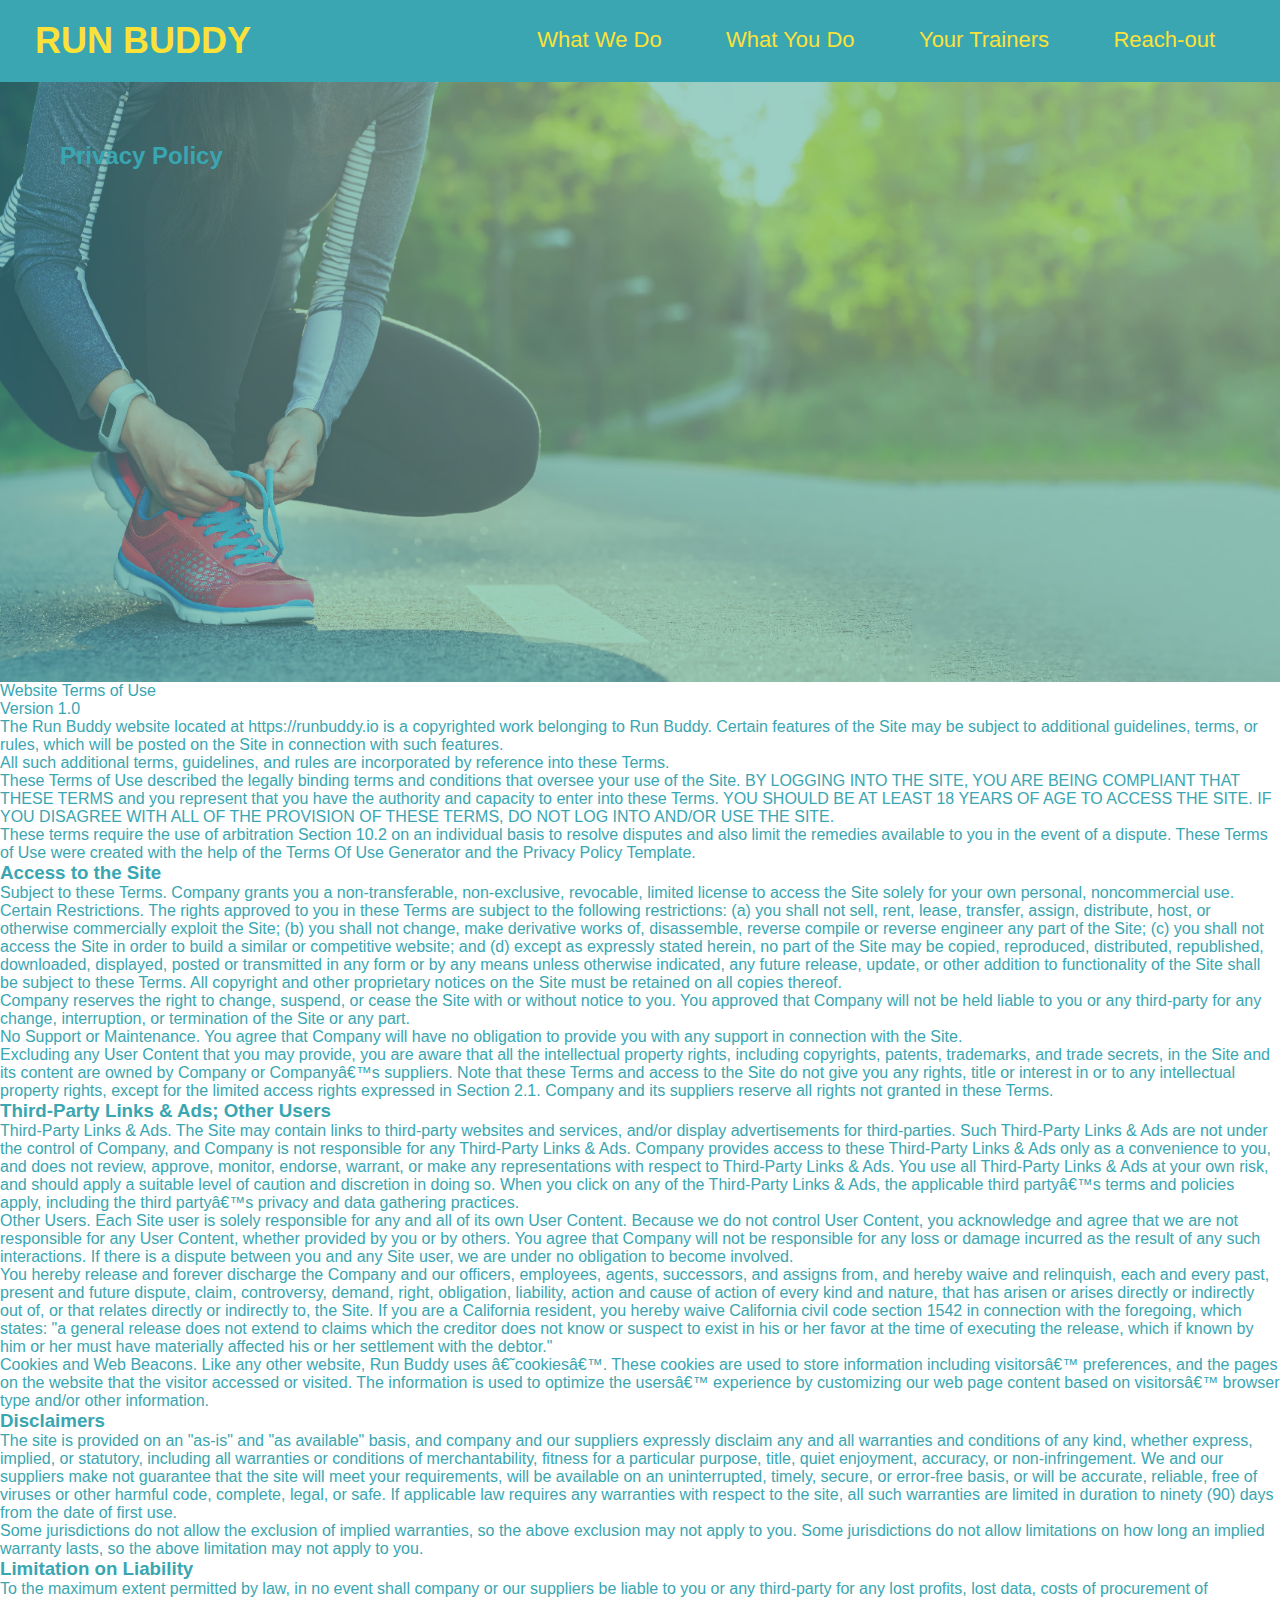
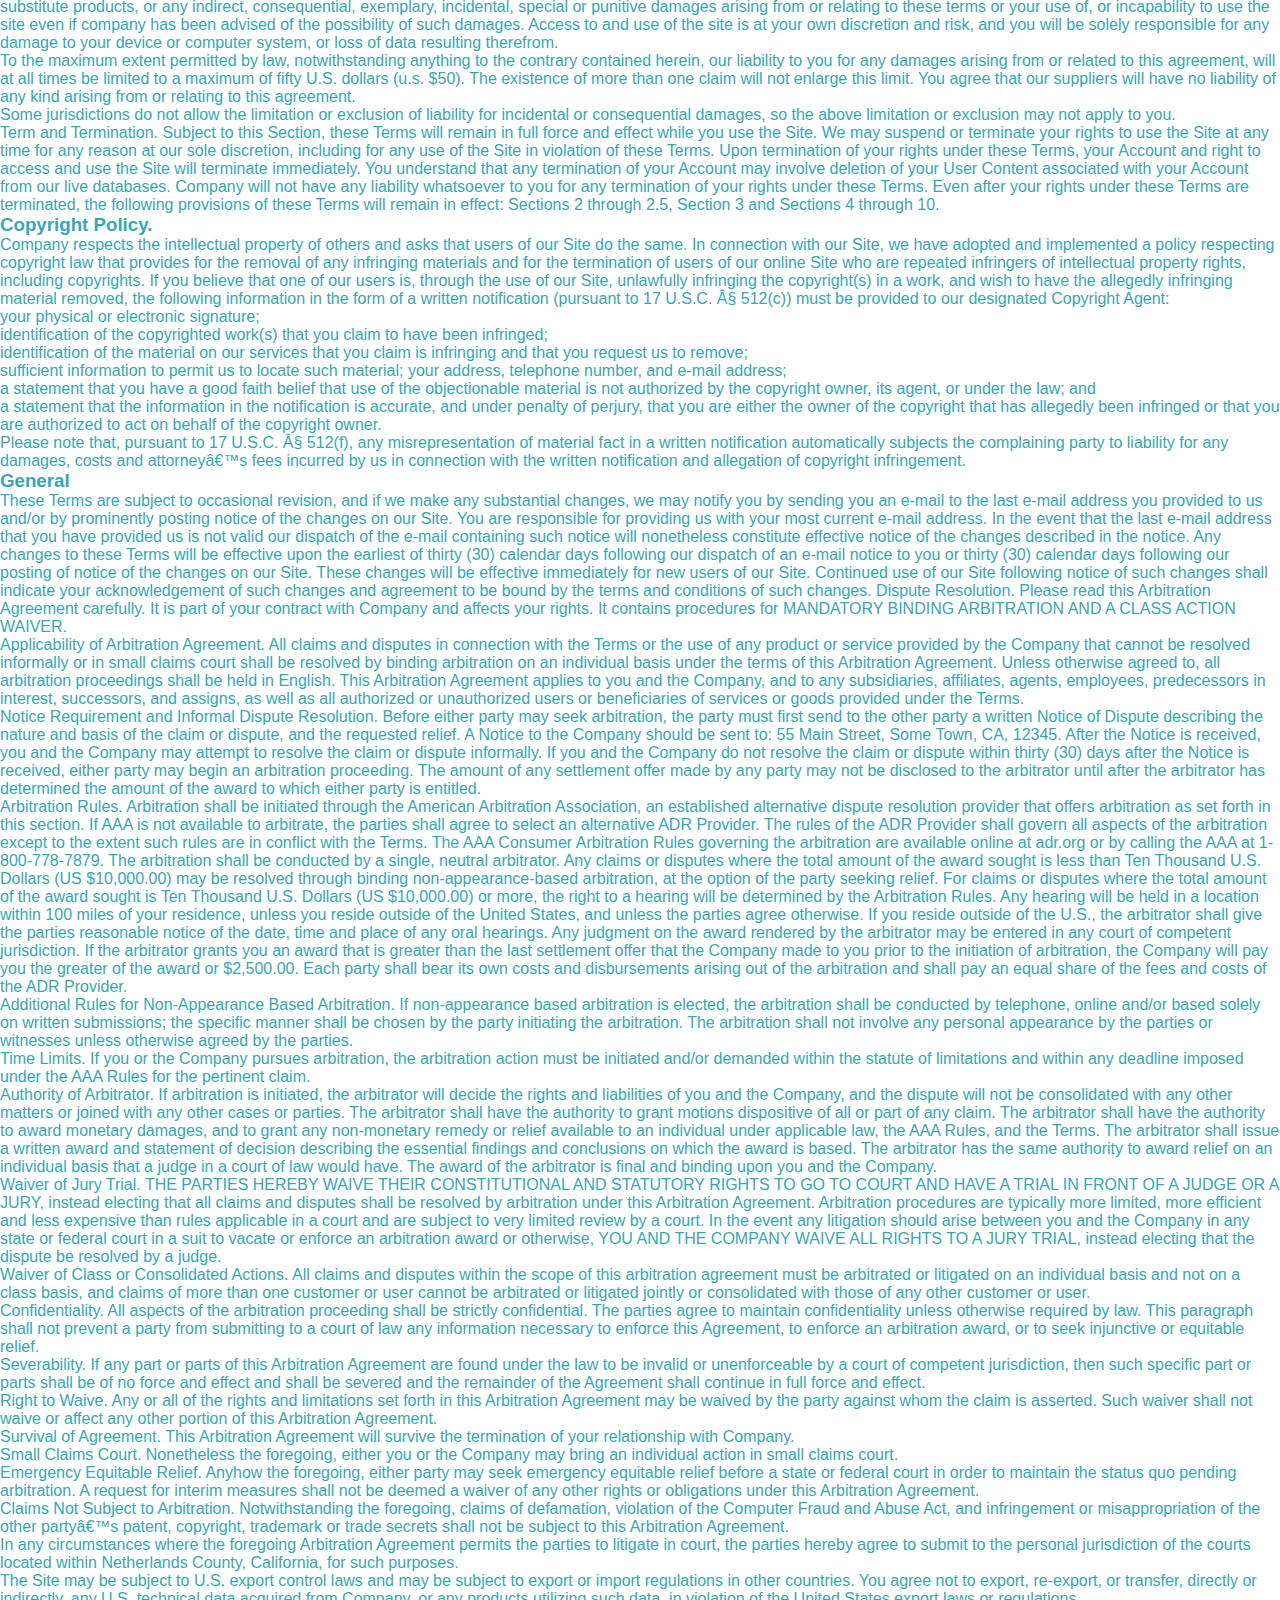
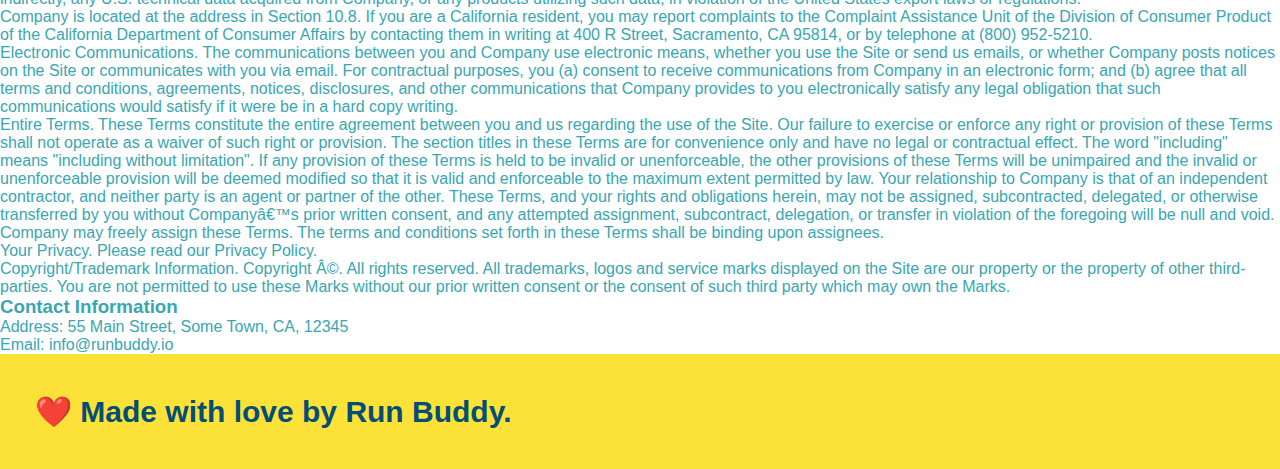
==== privacy-policy.html @ 01e9da23 "added privacy policy page and added all legal handscript" ====
<!DOCTYPE html>
<html lang="en">
<head>
    <meta charset="UTF-8">
    <meta http-equiv="X-UA-Compatible" content="IE=edge">
    <meta name="viewport" content="width=device-width, initial-scale=1.0">
    <title>Privacy Policy - Run Buddy</title>
    <link rel="stylesheet" href="./assets/css/style.css">
</head>
<body>
        <header>
            <h1>RUN BUDDY</h1>
            <nav>
                <!-- Unordered list element -->
                <ul>
                    <!-- List item element -->
                    <li>
                        <!-- Anchor element -->
                        <a href="./index.html#what-we-do">What We Do</a>
                    </li>
                    <li>
                        <a href="./index.html#what-you-do">What You Do</a>
                    </li>
                    <li>
                        <a href="./index.html#your-trainers">Your Trainers</a>
                    </li>
                    <li>
                        <a href="./index.html#reach-out">Reach-out</a>
                    </li>
                </ul>
            </nav>
        </header>
        <!-- Going to add the Run Buddy privacy policy verbiage -->
        <section class="hero">
            <h2 class="page-title">
                Privacy Policy
            </h2>
        </section>
        <article class="secondary-content">
            <html>
            
            <head></head>
            
            <body>
                <p>
                    Website Terms of Use
                </p>
            
                <p>
                    Version 1.0
                </p>
            
                <p>
                    The Run Buddy website located at https://runbuddy.io is a copyrighted work belonging to Run Buddy. Certain
                    features of the Site may be subject to additional guidelines, terms, or rules, which will be posted on the Site
                    in connection with such features.
                </p>
            
                <p>
                    All such additional terms, guidelines, and rules are incorporated by reference into these Terms.
                </p>
            
                <p>
                    These Terms of Use described the legally binding terms and conditions that oversee your use of the Site. BY
                    LOGGING INTO THE SITE, YOU ARE BEING COMPLIANT THAT THESE TERMS and you represent that you have the authority
                    and capacity to enter into these Terms. YOU SHOULD BE AT LEAST 18 YEARS OF AGE TO ACCESS THE SITE. IF YOU
                    DISAGREE WITH ALL OF THE PROVISION OF THESE TERMS, DO NOT LOG INTO AND/OR USE THE SITE.
                </p>
            
                <p>
                    These terms require the use of arbitration Section 10.2 on an individual basis to resolve disputes and also
                    limit the remedies available to you in the event of a dispute. These Terms of Use were created with the help of
                    the Terms Of Use Generator and the Privacy Policy Template.
                </p>
            
                <h3>
                    Access to the Site
                </h3>
            
                <p>
                    Subject to these Terms. Company grants you a non-transferable, non-exclusive, revocable, limited license to
                    access the Site solely for your own personal, noncommercial use.
                </p>
            
                <p>
                    Certain Restrictions. The rights approved to you in these Terms are subject to the following restrictions: (a)
                    you shall not sell, rent, lease, transfer, assign, distribute, host, or otherwise commercially exploit the Site;
                    (b) you shall not change, make derivative works of, disassemble, reverse compile or reverse engineer any part of
                    the Site; (c) you shall not access the Site in order to build a similar or competitive website; and (d) except
                    as expressly stated herein, no part of the Site may be copied, reproduced, distributed, republished, downloaded,
                    displayed, posted or transmitted in any form or by any means unless otherwise indicated, any future release,
                    update, or other addition to functionality of the Site shall be subject to these Terms. All copyright and other
                    proprietary notices on the Site must be retained on all copies thereof.
                </p>
            
                <p>
                    Company reserves the right to change, suspend, or cease the Site with or without notice to you. You approved
                    that Company will not be held liable to you or any third-party for any change, interruption, or termination of
                    the Site or any part.
                </p>
            
                <p>
                    No Support or Maintenance. You agree that Company will have no obligation to provide you with any support in
                    connection with the Site.
                </p>
            
                <p>
                    Excluding any User Content that you may provide, you are aware that all the intellectual property rights,
                    including copyrights, patents, trademarks, and trade secrets, in the Site and its content are owned by Company
                    or Companyâ€™s suppliers. Note that these Terms and access to the Site do not give you any rights, title or
                    interest in or to any intellectual property rights, except for the limited access rights expressed in Section
                    2.1. Company and its suppliers reserve all rights not granted in these Terms.
                </p>
            
                <h3>
                    Third-Party Links &amp; Ads; Other Users
                </h3>
            
                <p>
                    Third-Party Links &amp; Ads. The Site may contain links to third-party websites and services, and/or display
                    advertisements for third-parties. Such Third-Party Links &amp; Ads are not under the control of Company, and
                    Company
                    is not responsible for any Third-Party Links &amp; Ads. Company provides access to these Third-Party Links &amp;
                    Ads
                    only as a convenience to you, and does not review, approve, monitor, endorse, warrant, or make any
                    representations with respect to Third-Party Links &amp; Ads. You use all Third-Party Links &amp; Ads at your own
                    risk,
                    and should apply a suitable level of caution and discretion in doing so. When you click on any of the
                    Third-Party Links &amp; Ads, the applicable third partyâ€™s terms and policies apply, including the third
                    partyâ€™s
                    privacy and data gathering practices.
                </p>
            
                <p>
                    Other Users. Each Site user is solely responsible for any and all of its own User Content. Because we do not
                    control User Content, you acknowledge and agree that we are not responsible for any User Content, whether
                    provided by you or by others. You agree that Company will not be responsible for any loss or damage incurred as
                    the result of any such interactions. If there is a dispute between you and any Site user, we are under no
                    obligation to become involved.
                </p>
            
                <p>
                    You hereby release and forever discharge the Company and our officers, employees, agents, successors, and
                    assigns from, and hereby waive and relinquish, each and every past, present and future dispute, claim,
                    controversy, demand, right, obligation, liability, action and cause of action of every kind and nature, that has
                    arisen or arises directly or indirectly out of, or that relates directly or indirectly to, the Site. If you are
                    a California resident, you hereby waive California civil code section 1542 in connection with the foregoing,
                    which states: "a general release does not extend to claims which the creditor does not know or suspect to exist
                    in his or her favor at the time of executing the release, which if known by him or her must have materially
                    affected his or her settlement with the debtor."
                </p>
            
                <p>
                    Cookies and Web Beacons. Like any other website, Run Buddy uses â€˜cookiesâ€™. These cookies are used to store
                    information including visitorsâ€™ preferences, and the pages on the website that the visitor accessed or
                    visited.
                    The information is used to optimize the usersâ€™ experience by customizing our web page content based on
                    visitorsâ€™
                    browser type and/or other information.
                </p>
            
                <h3>
                    Disclaimers
                </h3>
            
                <p>
                    The site is provided on an "as-is" and "as available" basis, and company and our suppliers expressly disclaim
                    any and all warranties and conditions of any kind, whether express, implied, or statutory, including all
                    warranties or conditions of merchantability, fitness for a particular purpose, title, quiet enjoyment, accuracy,
                    or non-infringement. We and our suppliers make not guarantee that the site will meet your requirements, will be
                    available on an uninterrupted, timely, secure, or error-free basis, or will be accurate, reliable, free of
                    viruses or other harmful code, complete, legal, or safe. If applicable law requires any warranties with respect
                    to the site, all such warranties are limited in duration to ninety (90) days from the date of first use.
                </p>
            
                <p>
                    Some jurisdictions do not allow the exclusion of implied warranties, so the above exclusion may not apply to
                    you. Some jurisdictions do not allow limitations on how long an implied warranty lasts, so the above limitation
                    may not apply to you.
                </p>
            
                <h3>
                    Limitation on Liability
                </h3>
            
                <p>
                    To the maximum extent permitted by law, in no event shall company or our suppliers be liable to you or any
                    third-party for any lost profits, lost data, costs of procurement of substitute products, or any indirect,
                    consequential, exemplary, incidental, special or punitive damages arising from or relating to these terms or
                    your use of, or incapability to use the site even if company has been advised of the possibility of such
                    damages. Access to and use of the site is at your own discretion and risk, and you will be solely responsible
                    for any damage to your device or computer system, or loss of data resulting therefrom.
                </p>
            
                <p>
                    To the maximum extent permitted by law, notwithstanding anything to the contrary contained herein, our liability
                    to you for any damages arising from or related to this agreement, will at all times be limited to a maximum of
                    fifty U.S. dollars (u.s. $50). The existence of more than one claim will not enlarge this limit. You agree that
                    our suppliers will have no liability of any kind arising from or relating to this agreement.
                </p>
            
                <p>
                    Some jurisdictions do not allow the limitation or exclusion of liability for incidental or consequential
                    damages, so the above limitation or exclusion may not apply to you.
                </p>
            
                <p>
                    Term and Termination. Subject to this Section, these Terms will remain in full force and effect while you use
                    the Site. We may suspend or terminate your rights to use the Site at any time for any reason at our sole
                    discretion, including for any use of the Site in violation of these Terms. Upon termination of your rights under
                    these Terms, your Account and right to access and use the Site will terminate immediately. You understand that
                    any termination of your Account may involve deletion of your User Content associated with your Account from our
                    live databases. Company will not have any liability whatsoever to you for any termination of your rights under
                    these Terms. Even after your rights under these Terms are terminated, the following provisions of these Terms
                    will remain in effect: Sections 2 through 2.5, Section 3 and Sections 4 through 10.
                </p>
            
                <h3>
                    Copyright Policy.
                </h3>
            
                <p>
                    Company respects the intellectual property of others and asks that users of our Site do the same. In connection
                    with our Site, we have adopted and implemented a policy respecting copyright law that provides for the removal
                    of any infringing materials and for the termination of users of our online Site who are repeated infringers of
                    intellectual property rights, including copyrights. If you believe that one of our users is, through the use of
                    our Site, unlawfully infringing the copyright(s) in a work, and wish to have the allegedly infringing material
                    removed, the following information in the form of a written notification (pursuant to 17 U.S.C. Â§ 512(c)) must
                    be provided to our designated Copyright Agent:
                </p>
            
                <ul>
                    <li>
                        your physical or electronic signature;
                    </li>
                    <li>
                        identification of the copyrighted work(s) that you claim to have been infringed;
                    </li>
                    <li>
                        identification of the material on our services that you claim is infringing and that you request us to
                        remove;
                    </li>
                    <li>
                        sufficient information to permit us to locate such material; your address, telephone number, and e-mail
                        address;
                    </li>
                    <li>
                        a statement that you have a good faith belief that use of the objectionable material is not authorized by
                        the
                        copyright owner, its agent, or under the law; and
                    </li>
                    <li>
                        a statement that the information in the notification is accurate, and under penalty of perjury, that you are
                        either the owner of the copyright that has allegedly been infringed or that you are authorized to act on
                        behalf of the copyright owner.
                    </li>
                </ul>
            
                <p>
                    Please note that, pursuant to 17 U.S.C. Â§ 512(f), any misrepresentation of material fact in a written
                    notification automatically subjects the complaining party to liability for any damages, costs and attorneyâ€™s
                    fees incurred by us in connection with the written notification and allegation of copyright infringement.
                </p>
            
                <h3>
                    General
                </h3>
            
                <p>
                    These Terms are subject to occasional revision, and if we make any substantial changes, we may notify you by
                    sending you an e-mail to the last e-mail address you provided to us and/or by prominently posting notice of the
                    changes on our Site. You are responsible for providing us with your most current e-mail address. In the event
                    that the last e-mail address that you have provided us is not valid our dispatch of the e-mail containing such
                    notice will nonetheless constitute effective notice of the changes described in the notice. Any changes to these
                    Terms will be effective upon the earliest of thirty (30) calendar days following our dispatch of an e-mail
                    notice to you or thirty (30) calendar days following our posting of notice of the changes on our Site. These
                    changes will be effective immediately for new users of our Site. Continued use of our Site following notice of
                    such changes shall indicate your acknowledgement of such changes and agreement to be bound by the terms and
                    conditions of such changes. Dispute Resolution. Please read this Arbitration Agreement carefully. It is part of
                    your contract with Company and affects your rights. It contains procedures for MANDATORY BINDING ARBITRATION AND
                    A CLASS ACTION WAIVER.
                </p>
            
                <p>
                    Applicability of Arbitration Agreement. All claims and disputes in connection with the Terms or the use of any
                    product or service provided by the Company that cannot be resolved informally or in small claims court shall be
                    resolved by binding arbitration on an individual basis under the terms of this Arbitration Agreement. Unless
                    otherwise agreed to, all arbitration proceedings shall be held in English. This Arbitration Agreement applies to
                    you and the Company, and to any subsidiaries, affiliates, agents, employees, predecessors in interest,
                    successors, and assigns, as well as all authorized or unauthorized users or beneficiaries of services or goods
                    provided under the Terms.
                </p>
            
                <p>
                    Notice Requirement and Informal Dispute Resolution. Before either party may seek arbitration, the party must
                    first send to the other party a written Notice of Dispute describing the nature and basis of the claim or
                    dispute, and the requested relief. A Notice to the Company should be sent to: 55 Main Street, Some Town, CA,
                    12345. After the Notice is received, you and the Company may attempt to resolve the claim or dispute informally.
                    If you and the Company do not resolve the claim or dispute within thirty (30) days after the Notice is received,
                    either party may begin an arbitration proceeding. The amount of any settlement offer made by any party may not
                    be disclosed to the arbitrator until after the arbitrator has determined the amount of the award to which either
                    party is entitled.
                </p>
            
                <p>
                    Arbitration Rules. Arbitration shall be initiated through the American Arbitration Association, an established
                    alternative dispute resolution provider that offers arbitration as set forth in this section. If AAA is not
                    available to arbitrate, the parties shall agree to select an alternative ADR Provider. The rules of the ADR
                    Provider shall govern all aspects of the arbitration except to the extent such rules are in conflict with the
                    Terms. The AAA Consumer Arbitration Rules governing the arbitration are available online at adr.org or by
                    calling the AAA at 1-800-778-7879. The arbitration shall be conducted by a single, neutral arbitrator. Any
                    claims or disputes where the total amount of the award sought is less than Ten Thousand U.S. Dollars (US
                    $10,000.00) may be resolved through binding non-appearance-based arbitration, at the option of the party seeking
                    relief. For claims or disputes where the total amount of the award sought is Ten Thousand U.S. Dollars (US
                    $10,000.00) or more, the right to a hearing will be determined by the Arbitration Rules. Any hearing will be
                    held in a location within 100 miles of your residence, unless you reside outside of the United States, and
                    unless the parties agree otherwise. If you reside outside of the U.S., the arbitrator shall give the parties
                    reasonable notice of the date, time and place of any oral hearings. Any judgment on the award rendered by the
                    arbitrator may be entered in any court of competent jurisdiction. If the arbitrator grants you an award that is
                    greater than the last settlement offer that the Company made to you prior to the initiation of arbitration, the
                    Company will pay you the greater of the award or $2,500.00. Each party shall bear its own costs and
                    disbursements arising out of the arbitration and shall pay an equal share of the fees and costs of the ADR
                    Provider.
                </p>
            
                <p>
                    Additional Rules for Non-Appearance Based Arbitration. If non-appearance based arbitration is elected, the
                    arbitration shall be conducted by telephone, online and/or based solely on written submissions; the specific
                    manner shall be chosen by the party initiating the arbitration. The arbitration shall not involve any personal
                    appearance by the parties or witnesses unless otherwise agreed by the parties.
                </p>
            
                <p>
                    Time Limits. If you or the Company pursues arbitration, the arbitration action must be initiated and/or demanded
                    within the statute of limitations and within any deadline imposed under the AAA Rules for the pertinent claim.
                </p>
            
                <p>
                    Authority of Arbitrator. If arbitration is initiated, the arbitrator will decide the rights and liabilities of
                    you and the Company, and the dispute will not be consolidated with any other matters or joined with any other
                    cases or parties. The arbitrator shall have the authority to grant motions dispositive of all or part of any
                    claim. The arbitrator shall have the authority to award monetary damages, and to grant any non-monetary remedy
                    or relief available to an individual under applicable law, the AAA Rules, and the Terms. The arbitrator shall
                    issue a written award and statement of decision describing the essential findings and conclusions on which the
                    award is based. The arbitrator has the same authority to award relief on an individual basis that a judge in a
                    court of law would have. The award of the arbitrator is final and binding upon you and the Company.
                </p>
            
                <p>
                    Waiver of Jury Trial. THE PARTIES HEREBY WAIVE THEIR CONSTITUTIONAL AND STATUTORY RIGHTS TO GO TO COURT AND HAVE
                    A TRIAL IN FRONT OF A JUDGE OR A JURY, instead electing that all claims and disputes shall be resolved by
                    arbitration under this Arbitration Agreement. Arbitration procedures are typically more limited, more efficient
                    and less expensive than rules applicable in a court and are subject to very limited review by a court. In the
                    event any litigation should arise between you and the Company in any state or federal court in a suit to vacate
                    or enforce an arbitration award or otherwise, YOU AND THE COMPANY WAIVE ALL RIGHTS TO A JURY TRIAL, instead
                    electing that the dispute be resolved by a judge.
                </p>
            
                <p>
                    Waiver of Class or Consolidated Actions. All claims and disputes within the scope of this arbitration agreement
                    must be arbitrated or litigated on an individual basis and not on a class basis, and claims of more than one
                    customer or user cannot be arbitrated or litigated jointly or consolidated with those of any other customer or
                    user.
                </p>
            
                <p>
                    Confidentiality. All aspects of the arbitration proceeding shall be strictly confidential. The parties agree to
                    maintain confidentiality unless otherwise required by law. This paragraph shall not prevent a party from
                    submitting to a court of law any information necessary to enforce this Agreement, to enforce an arbitration
                    award, or to seek injunctive or equitable relief.
                </p>
            
                <p>
                    Severability. If any part or parts of this Arbitration Agreement are found under the law to be invalid or
                    unenforceable by a court of competent jurisdiction, then such specific part or parts shall be of no force and
                    effect and shall be severed and the remainder of the Agreement shall continue in full force and effect.
                </p>
            
                <p>
                    Right to Waive. Any or all of the rights and limitations set forth in this Arbitration Agreement may be waived
                    by the party against whom the claim is asserted. Such waiver shall not waive or affect any other portion of this
                    Arbitration Agreement.
                </p>
            
                <p>
                    Survival of Agreement. This Arbitration Agreement will survive the termination of your relationship with
                    Company.
                </p>
            
                <p>
                    Small Claims Court. Nonetheless the foregoing, either you or the Company may bring an individual action in small
                    claims court.
                </p>
            
                <p>
                    Emergency Equitable Relief. Anyhow the foregoing, either party may seek emergency equitable relief before a
                    state or federal court in order to maintain the status quo pending arbitration. A request for interim measures
                    shall not be deemed a waiver of any other rights or obligations under this Arbitration Agreement.
                </p>
            
                <p>
                    Claims Not Subject to Arbitration. Notwithstanding the foregoing, claims of defamation, violation of the
                    Computer Fraud and Abuse Act, and infringement or misappropriation of the other partyâ€™s patent, copyright,
                    trademark or trade secrets shall not be subject to this Arbitration Agreement.
                </p>
            
                <p>
                    In any circumstances where the foregoing Arbitration Agreement permits the parties to litigate in court, the
                    parties hereby agree to submit to the personal jurisdiction of the courts located within Netherlands County,
                    California, for such purposes.
                </p>
            
                <p>
                    The Site may be subject to U.S. export control laws and may be subject to export or import regulations in other
                    countries. You agree not to export, re-export, or transfer, directly or indirectly, any U.S. technical data
                    acquired from Company, or any products utilizing such data, in violation of the United States export laws or
                    regulations.
                </p>
            
                <p>
                    Company is located at the address in Section 10.8. If you are a California resident, you may report complaints
                    to the Complaint Assistance Unit of the Division of Consumer Product of the California Department of Consumer
                    Affairs by contacting them in writing at 400 R Street, Sacramento, CA 95814, or by telephone at (800) 952-5210.
                </p>
            
                <p>
                    Electronic Communications. The communications between you and Company use electronic means, whether you use the
                    Site or send us emails, or whether Company posts notices on the Site or communicates with you via email. For
                    contractual purposes, you (a) consent to receive communications from Company in an electronic form; and (b)
                    agree that all terms and conditions, agreements, notices, disclosures, and other communications that Company
                    provides to you electronically satisfy any legal obligation that such communications would satisfy if it were be
                    in a hard copy writing.
                </p>
            
                <p>
                    Entire Terms. These Terms constitute the entire agreement between you and us regarding the use of the Site. Our
                    failure to exercise or enforce any right or provision of these Terms shall not operate as a waiver of such right
                    or provision. The section titles in these Terms are for convenience only and have no legal or contractual
                    effect. The word "including" means "including without limitation". If any provision of these Terms is held to be
                    invalid or unenforceable, the other provisions of these Terms will be unimpaired and the invalid or
                    unenforceable provision will be deemed modified so that it is valid and enforceable to the maximum extent
                    permitted by law. Your relationship to Company is that of an independent contractor, and neither party is an
                    agent or partner of the other. These Terms, and your rights and obligations herein, may not be assigned,
                    subcontracted, delegated, or otherwise transferred by you without Companyâ€™s prior written consent, and any
                    attempted assignment, subcontract, delegation, or transfer in violation of the foregoing will be null and void.
                    Company may freely assign these Terms. The terms and conditions set forth in these Terms shall be binding upon
                    assignees.
                </p>
            
                <p>
                    Your Privacy. Please read our Privacy Policy.
                </p>
            
                <p>
                    Copyright/Trademark Information. Copyright Â©. All rights reserved. All trademarks, logos and service marks
                    displayed on the Site are our property or the property of other third-parties. You are not permitted to use
                    these Marks without our prior written consent or the consent of such third party which may own the Marks.
                </p>
            
                <h3>
                    Contact Information
                </h3>
            
                <p>
                    Address: 55 Main Street, Some Town, CA, 12345
                </p>
            
                <p>
                    Email: info@runbuddy.io
                </p>
            </body>
            
            </html>
        </article>
<!-- End privacy policy verbiage -->

            <!-- footer -->
            <footer>
                <h2 id="made-with-love">❤️ Made with love by Run Buddy.</h2>
                <!-- <div>
                    <a href="#">Read Our Privacy Policy</a><br />
                    &copy; 2019 Run Buddy, Inc.
                </div> -->
            </footer>
            <!-- End Footer -->
</body>
</html>
---- assets/css/style.css ----
body {
  color: #39a6b2;
  font-family: Helvetica, Arial, sans-seriff;
}
header {
  padding: 20px 35px;
  background-color: #39a6b2;
}
header h1 {
  font-weight: bold;
  font-size: 36px;
  color: #fce138;
  margin: 0;
  display: inline;
}
header a {
  text-decoration: none;
  color: #fce138;
}
header nav {
  float: right;
  margin: 7px 0;
}
header nav ul li {
  display: inline;
}
header nav ul li a {
  margin: 0 30px;
  font-weight: lighter;
  font-size: 22px;
}
* {
  margin: 0;
  padding: 0;
  box-sizing: border-box;
}
footer {
  background: #fce138;
  width: 100%;
  padding: 40px 35px;
}
footer h2 {
  display: inline;
  color: #024e76;
  font-size: 30px;
  margin: 0;
}
footer div {
  float: right;
  line-height: 1.5;
  text-align: right;
}
footer a {
  color: #024e76;
}
section {
  padding: 60px;
}
/* Hero Style Start */
.hero {
  background-image: url("../Images/hero-bg.jpeg");
  height: 600px;
  background-size: cover;
  background-position: center;
  position: relative;
}
/* Hero Style End */
.hero-form {
  background-color: #fce138;
  color: #024e76;
  padding: 20px;
  width: 500px;
  border: 3px solid #024e76;
  position: absolute;
  bottom: 120px;
  right: 140px;
}
.hero-form h3 {
  font-size: 24px;
  margin: 0;
}
.hero-form p {
  margin: 5px 0 15px 0;
}
.form-input {
  border: 1px solid #034e76;
  display: block;
  padding: 7px 15px;
  font-size: 16px;
  color: #024e76;
  width: 100%;
  margin-bottom: 15px;
}
.hero-form label {
  margin: 0 5px;
}
.hero-form button {
  color: #fce138;
  background-color: #024e76;
  border: none;
  padding: 10px 20px;
  font-size: 16px;
}
.intro {
  text-align: center;
}
.intro p {
  line-height: 1.7;
  color: #39a6b2;
  width: 80%;
  font-size: 20px;
  margin: 0 auto;
}
.steps {
  text-align: center;
  background: #fce138;
}
.section-title {
  font-size: 55px;
  color: #024e76;
  margin-bottom: 35px;
  padding: 0 100px 20px 100px;
  display: inline-block;
  border-bottom: 3px solid;
}
.primary-border {
  border-color: #fce138;
}
.secondary-border {
  border-color: #39a6b2;
}
.steps div {
  margin-bottom: 80px;
}
.steps img {
  width: 15%;
  margin: 10px 0;
}
.steps h3 {
  color: #024e76;
  font-size: 46px;
  margin-top: 10px;
}
.steps p {
  color: #39a6b2;
  font-size: 23px;
}
.steps span {
  font-size: 38px;
}
.trainers {
  text-align: center;
}
.trainer {
  width: 900px;
  margin: 0 auto 30px auto;
  background: #024e76;
  overflow: auto;
}
.trainer img {
  width: 35%;
  float: left;
}
.trainer-bio {
  padding: 35px;
  float: left;
  width: 65%;
}
.text-left {
  text-align: left;
}
.text-right {
  text-align: right;
}
.trainer-bio h3 {
  font-size: 32px;
  margin-bottom: 8px;
}
.trainer-bio h4 {
  font-weight: lighter;
  font-size: 26px;
  margin-bottom: 25px;
}
.trainer-bio p {
  font-size: 17px;
  line-height: 1.3;
}
.lorem {
  color: #fce138;
}
.section-title {
  font-size: 55px;
  display: inline-block;
  padding: 0 100px 20px 100px;
  border-bottom: 3px solid;
  margin-bottom: 35px;
  color: #024e76;
}
/* REACH OUT STYLES START */
.contact {
  text-align: center; 
  background: #024e76;
}
.contact h2 {
  color: #fce138;
}
.contact-info iframe {
  width: 400px;
  height: 400px;
}
.contact-info div {
  width: 410px;
  display: inline-block;
  vertical-align: top;
  text-align: left;
  margin: 30px 0 0 60px;
  color: white;
}
.contact-info h3 {
  color: #fce138;
  font-size: 32px;
}
.contact-info p, .contact-info address {
  margin: 20px 0;
  line-height: 1.5;
  font-size: 20px;
  font-style: normal;
}
.contact-info a {
  color: #fce138;
}
/* REACH OUT STYLES END */
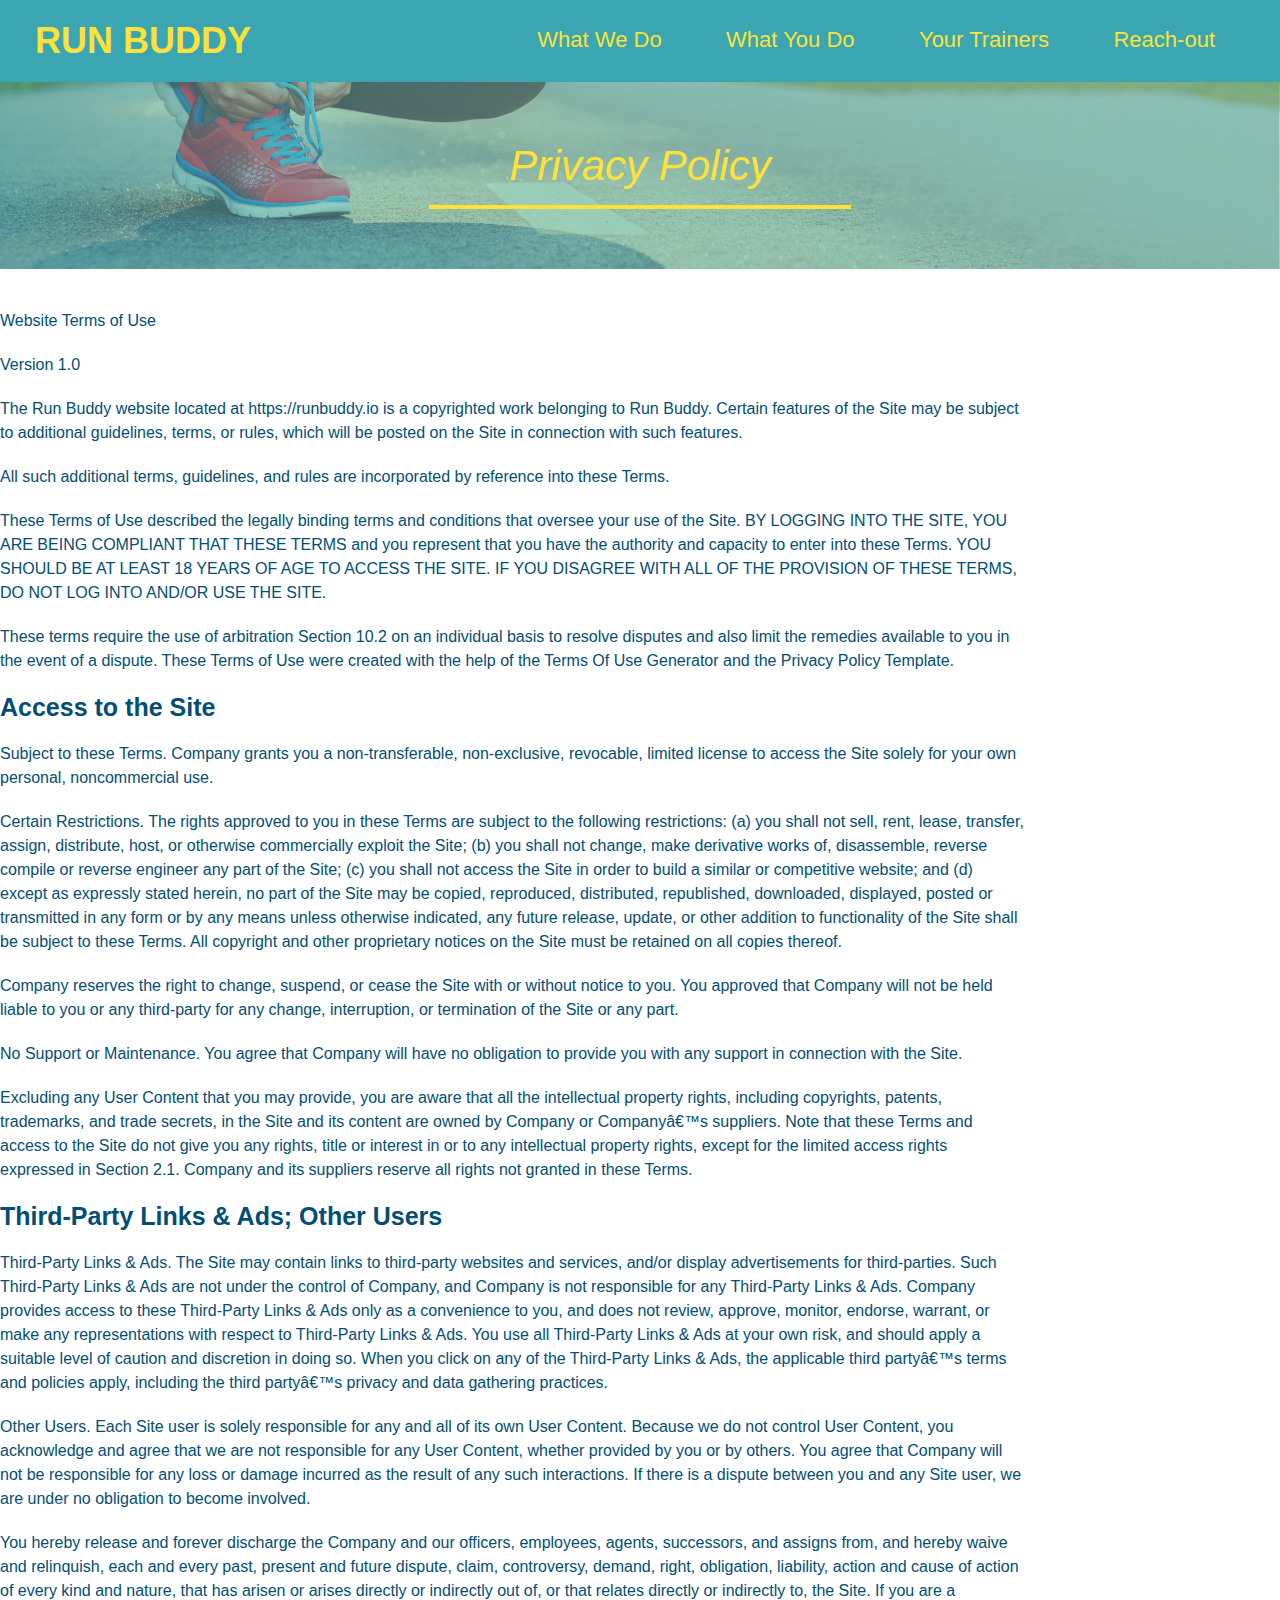
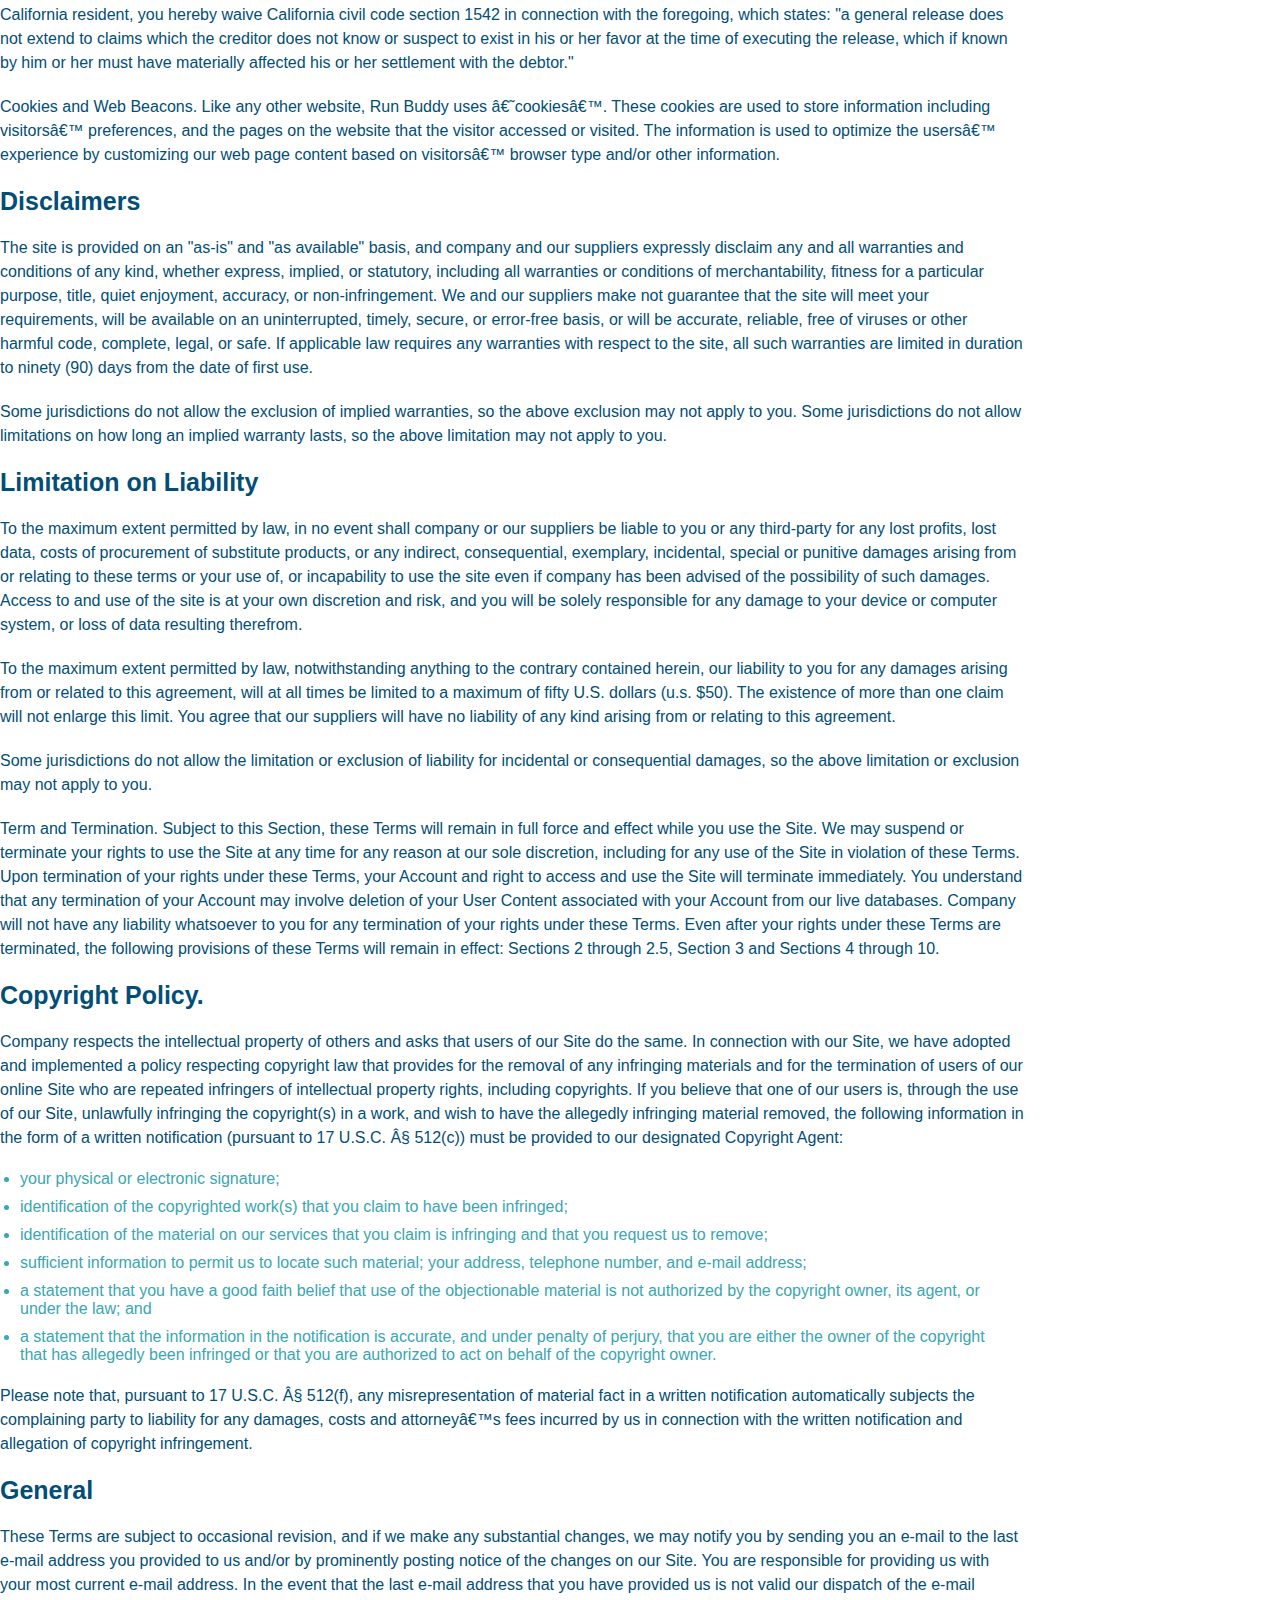
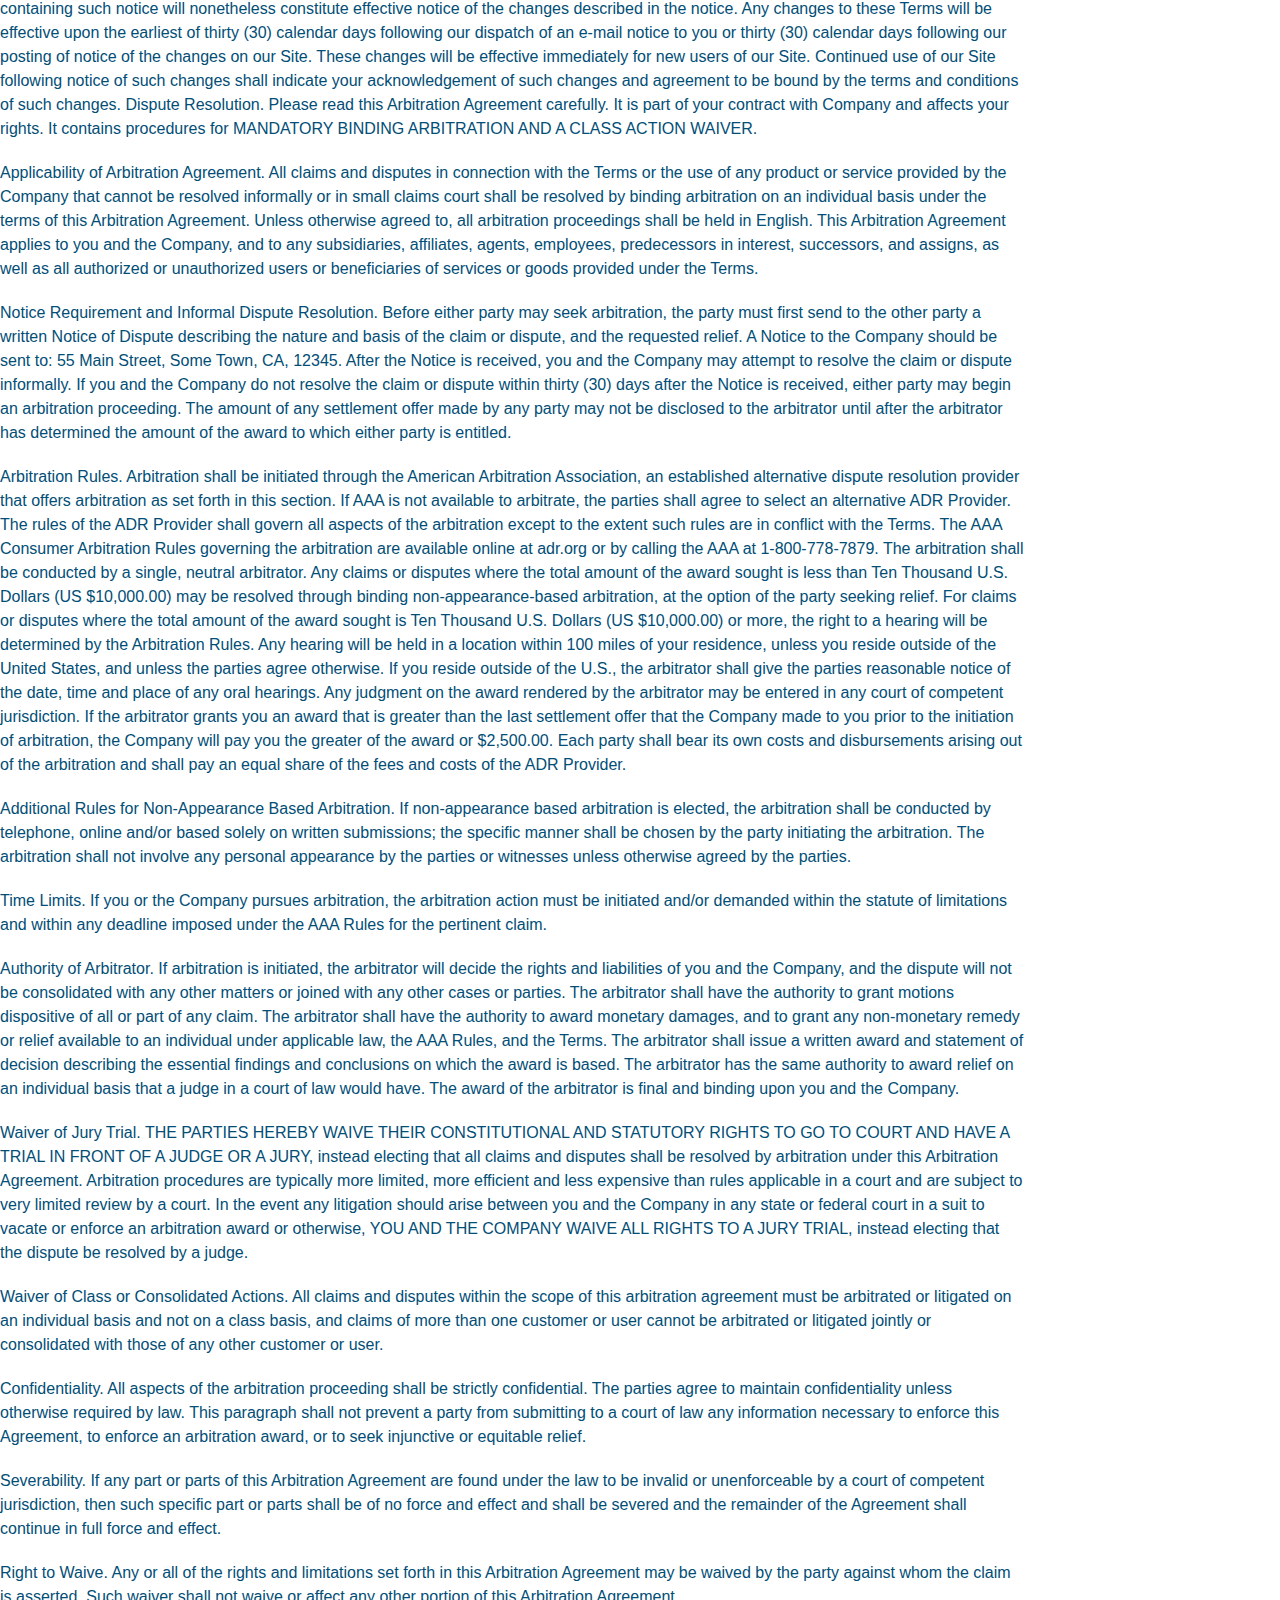
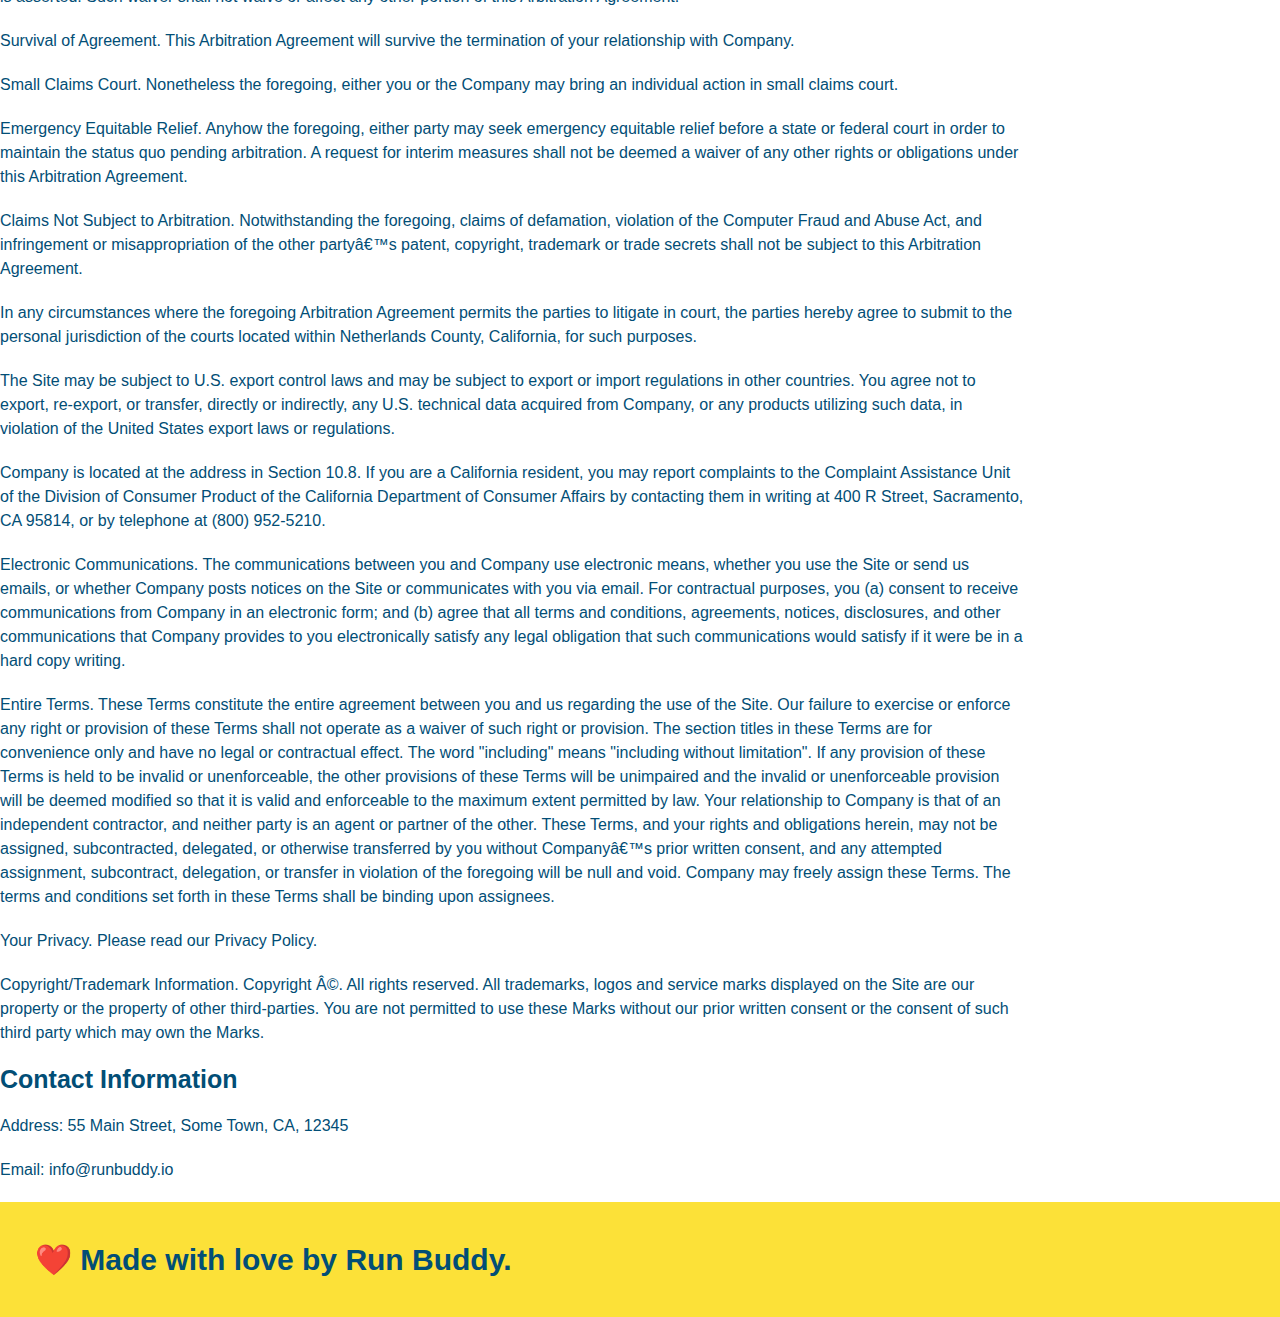
==== commit 422367c4: "Added secondary stylesheet for privacy policy page" ====
--- a/privacy-policy.html
+++ b/privacy-policy.html
@@ -6,6 +6,7 @@
     <meta name="viewport" content="width=device-width, initial-scale=1.0">
     <title>Privacy Policy - Run Buddy</title>
     <link rel="stylesheet" href="./assets/css/style.css">
+    <link rel="stylesheet" href="./assets/css/secondary-style.css">
 </head>
 <body>
         <header>
--- a/assets/css/secondary-style.css
+++ b/assets/css/secondary-style.css
@@ -0,0 +1,36 @@
+.hero {
+    background-position: bottom;
+    height: auto;
+    text-align: center;
+    margin-bottom: 40px;
+}
+.page-title {
+    color: #fce138;
+    display: inline-block;
+    border-bottom: 4px solid #fce138;
+    padding: 0 80px 15px 80px;
+    font-weight: normal;
+    font-size: 42px;
+    font-style: italic;
+}
+.secondary-content {
+    width: 80%;
+    margin: 0;
+    color: #024e76;
+}
+.secondary-content h3 {
+    font-size: 25px;
+    margin: 20px 0 20px 0;
+}
+.secondary-content p {
+    font-size: 16px;
+    line-height: 1.5;
+    margin: 20px 0 20px 0;
+}
+.secondary-content ul {
+    margin: 15px 20px 15px 20px;
+}
+.secondary-content li {
+    color: #39a6b2;
+    margin: 10px 0 10px 0;
+}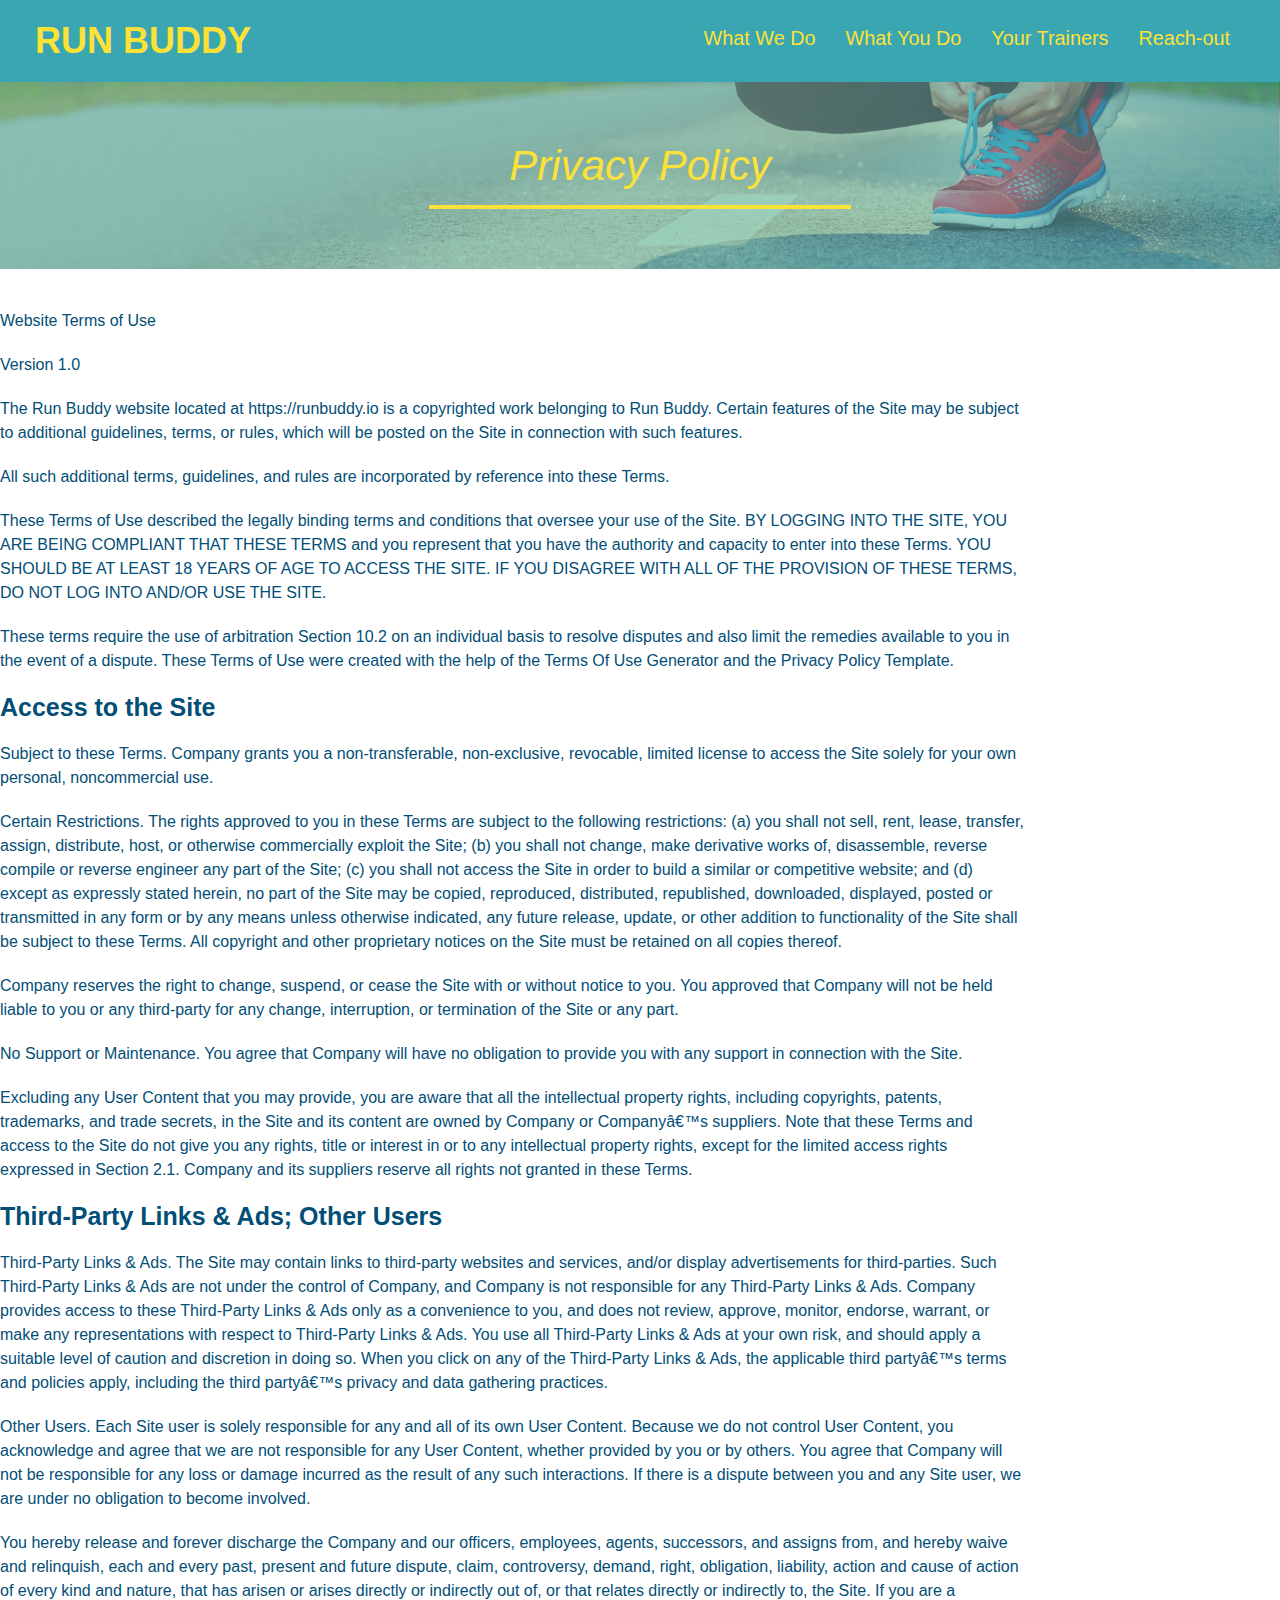
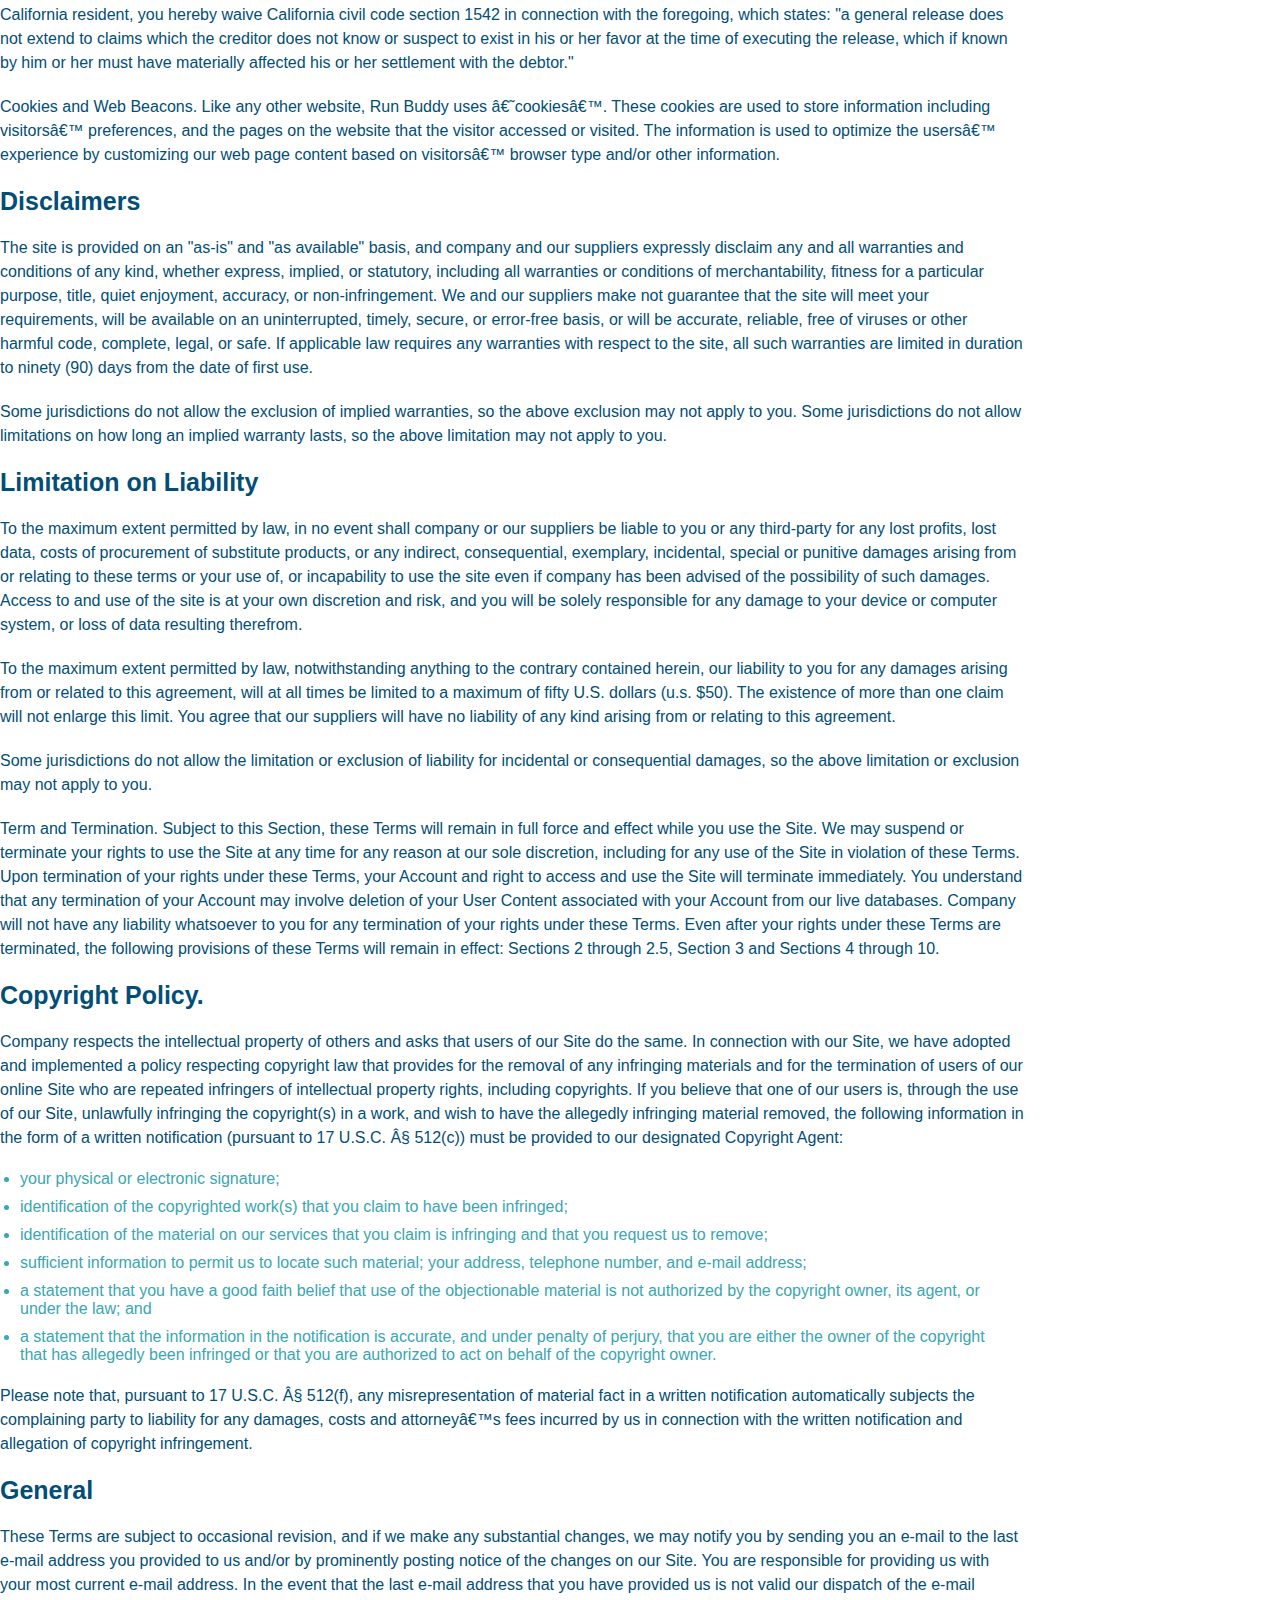
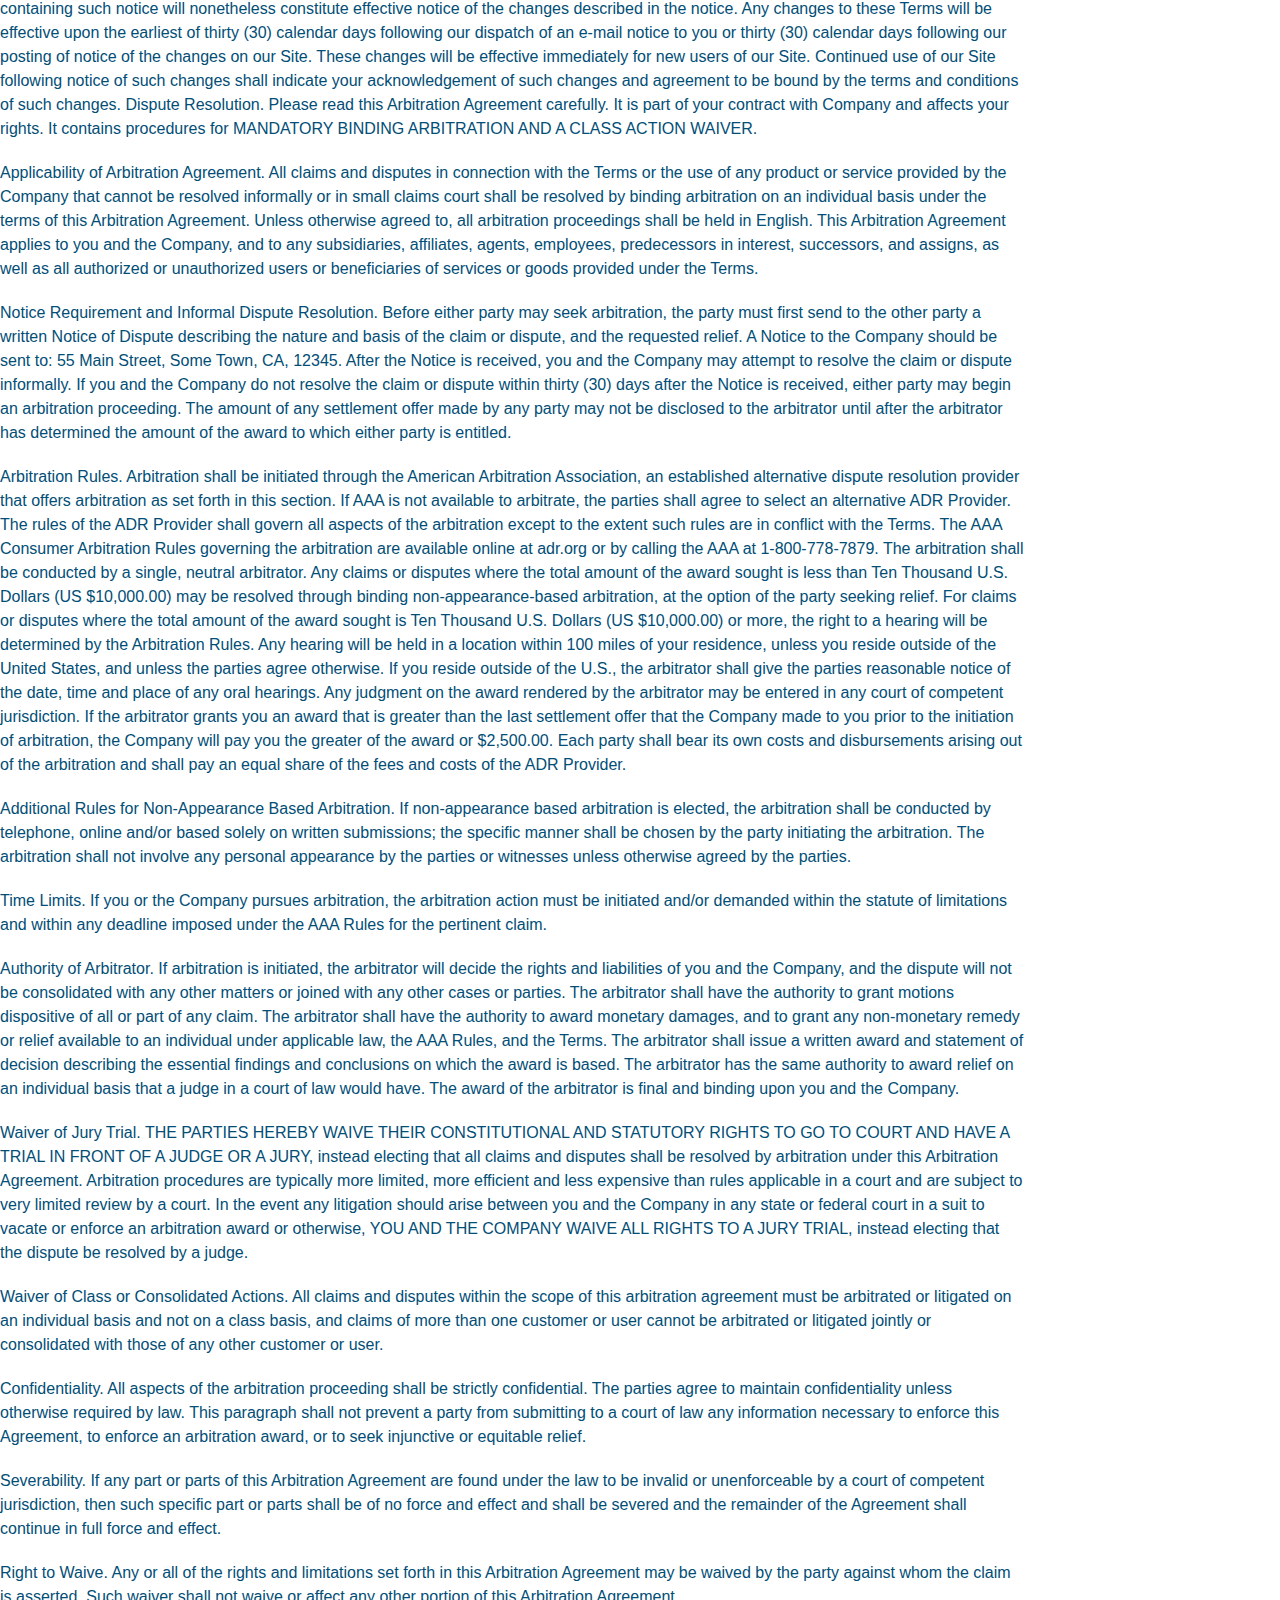
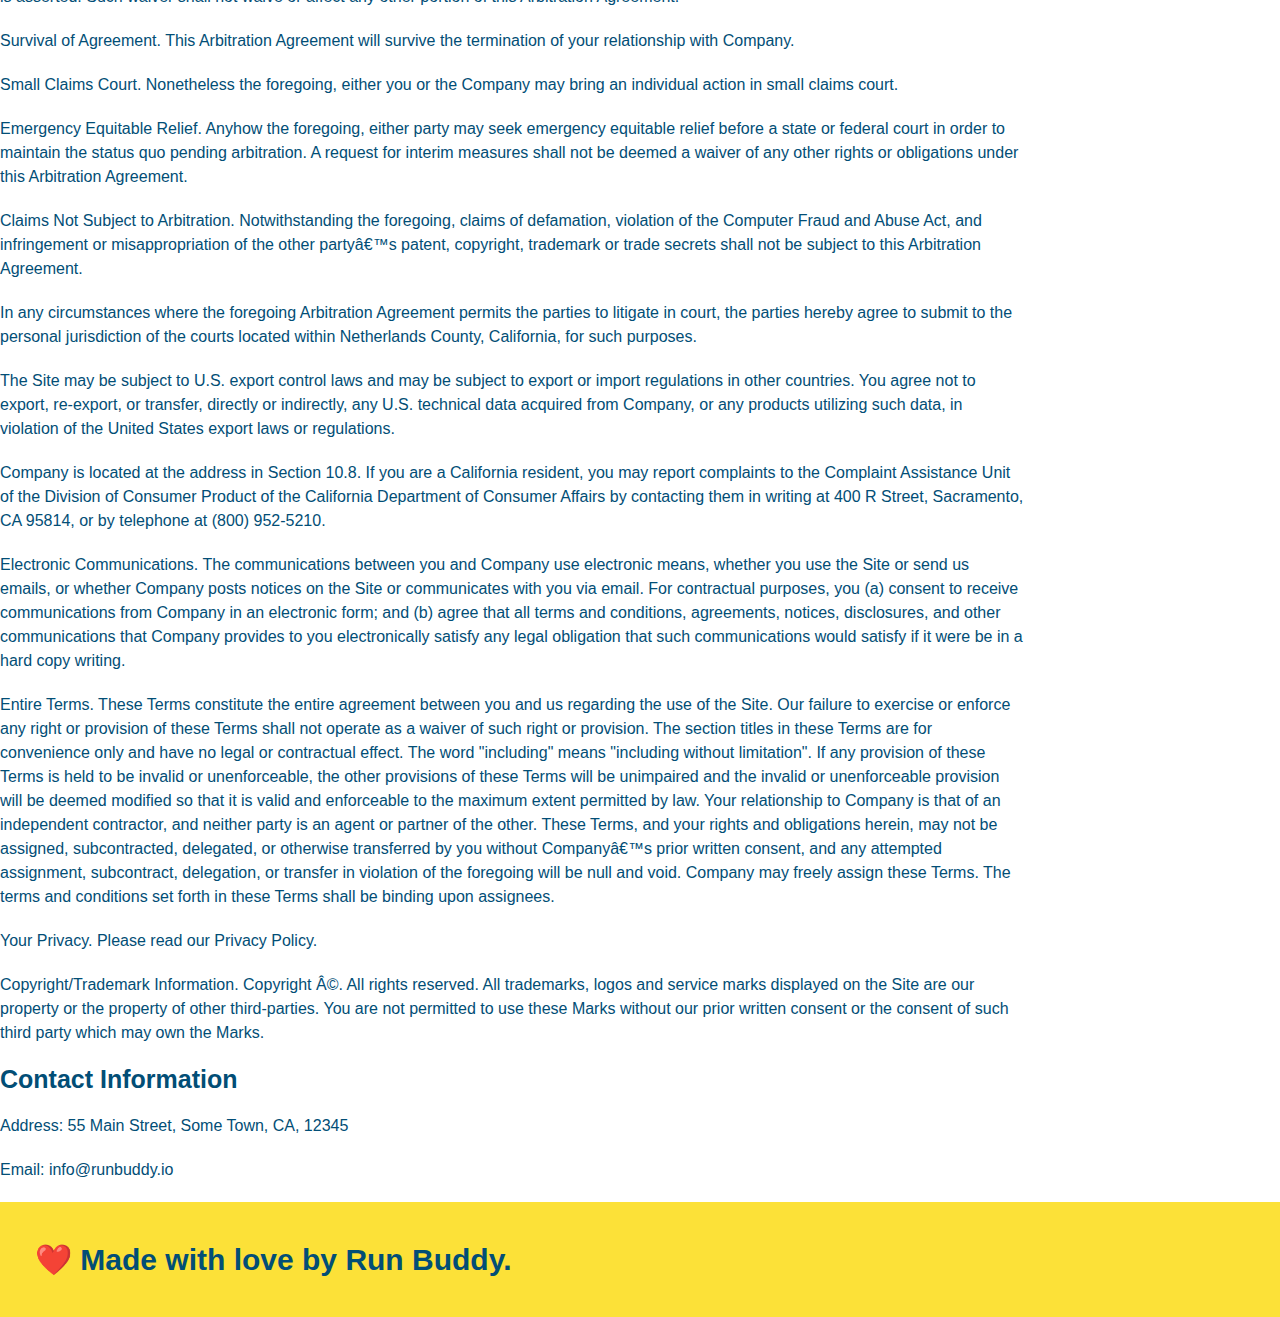
==== commit e20b203d: "Added media queries to style sheet" ====
--- a/privacy-policy.html
+++ b/privacy-policy.html
@@ -7,6 +7,7 @@
     <title>Privacy Policy - Run Buddy</title>
     <link rel="stylesheet" href="./assets/css/style.css">
     <link rel="stylesheet" href="./assets/css/secondary-style.css">
+    <meta name="viewport" content="width=device-width, initial-scale=1.0">
 </head>
 <body>
         <header>
--- a/assets/css/style.css
+++ b/assets/css/style.css
@@ -1,79 +1,105 @@
-body {
-  color: #39a6b2;
-  font-family: Helvetica, Arial, sans-seriff;
-}
-header {
-  padding: 20px 35px;
-  background-color: #39a6b2;
-}
-header h1 {
-  font-weight: bold;
-  font-size: 36px;
-  color: #fce138;
-  margin: 0;
-  display: inline;
-}
-header a {
-  text-decoration: none;
-  color: #fce138;
-}
-header nav {
-  float: right;
-  margin: 7px 0;
-}
-header nav ul li {
-  display: inline;
-}
-header nav ul li a {
-  margin: 0 30px;
-  font-weight: lighter;
-  font-size: 22px;
-}
 * {
   margin: 0;
   padding: 0;
   box-sizing: border-box;
 }
+body {
+  color: #39a6b2;
+  font-family: Helvetica, Arial, sans-seriff;
+}
+
+/* Header Styles begin */
+header {
+  padding: 20px 35px;
+  background-color: #39a6b2;
+  display: flex;
+  justify-content: space-between;
+  flex-wrap: wrap;
+}
+header h1 {
+  font-weight: bold;
+  font-size: 36px;
+  color: #fce138;
+  margin: 0;
+}
+header a {
+  text-decoration: none;
+  color: #fce138;
+}
+header nav {
+  margin: 7px 0;
+}
+header nav ul {
+  display: flex;
+  flex-wrap: wrap;
+  justify-content: space-between;
+  align-items: center;
+  list-style: none;
+}
+header nav ul li a {
+  padding: 10px 15px;
+  font-weight: lighter;
+  font-size: 1.55vw;
+}
+/* Header Styles End */
+
+/* Footer begin */
 footer {
   background: #fce138;
   width: 100%;
   padding: 40px 35px;
+  display: flex;
+  justify-content: space-between;
+  flex-wrap: wrap;
 }
 footer h2 {
-  display: inline;
   color: #024e76;
   font-size: 30px;
   margin: 0;
 }
 footer div {
-  float: right;
   line-height: 1.5;
   text-align: right;
 }
 footer a {
   color: #024e76;
 }
+/* footer end */
+
 section {
   padding: 60px;
 }
+
 /* Hero Style Start */
 .hero {
   background-image: url("../Images/hero-bg.jpeg");
-  height: 600px;
   background-size: cover;
   background-position: center;
-  position: relative;
-}
-/* Hero Style End */
+  display: flex;
+  justify-content: center;
+  flex-wrap: wrap;
+  align-items: flex-start;
+}
+.hero-cta {
+  width: 35%;
+  text-align: right;
+  margin: 3.5%;
+  color: #fff;
+  font-size: 18px;
+  line-height: 1.2;
+}
+.hero-cta h2 {
+  font-style: italic;
+  font-size: 55px;
+  color: #fce138;
+}
 .hero-form {
   background-color: #fce138;
   color: #024e76;
   padding: 20px;
-  width: 500px;
   border: 3px solid #024e76;
-  position: absolute;
-  bottom: 120px;
-  right: 140px;
+  width: 40%;
+  margin: 3.5%;
 }
 .hero-form h3 {
   font-size: 24px;
@@ -101,120 +127,160 @@
   padding: 10px 20px;
   font-size: 16px;
 }
-.intro {
+/* Hero style end */
+
+/* Section title styles start */
+.section-title {
+  font-size: 48px;
+  color: #024e76;
+  border-bottom: 3px solid;
+  padding-bottom: 20px;
   text-align: center;
-}
+  margin: 0 auto 35px auto;
+  width: 50%;
+}
+.primary-border {
+  border-color: #fce138;
+}
+.secondary-border {
+  border-color: #39a6b2;
+}
+/* Section title styles end */
+
+/* What we do styles begin */
 .intro p {
   line-height: 1.7;
   color: #39a6b2;
   width: 80%;
   font-size: 20px;
   margin: 0 auto;
-}
+  text-align: center;
+}
+/* what we do styles end */
+
+/* what you do styles begin */
 .steps {
-  text-align: center;
   background: #fce138;
+}
+.step {
+  margin: 50px auto;
+  padding-bottom: 50px;
+  width: 80%;
+  border-bottom: 1px solid #39a6b2;
+  display: flex;
+  flex-wrap: wrap;
+  align-items: center;
+  justify-content: space-between;
+}
+.step h3 {
+  color: #024e76;
+  font-size: 46px;
+  flex: 1 30%;
+}
+.step-info {
+  flex: 2 70%;
+  display: flex;
+  flex-wrap: wrap;
+  align-items: center;
+}
+.step-img {
+  flex: 1 12%;
+  margin-right: 20px;
+}
+.step-img img {
+  max-width: 100%;
+}
+.step-text {
+  flex: 12;
+}
+.step-text p {
+  color: #39a6b2;
+  font-size: 18px;
+}
+.step-text h4 {
+  font-size: 26px;
+  line-height: 1.5;
+  color: #024e76;
+}
+/* What you do styles end */
+
+
+/* Trainer Styles Start */
+.trainers { 
+  width: 100%;
+  margin: 0 auto;
+  display: flex;
+  flex-wrap: wrap;
+  justify-content: space-around;
+}
+.trainer {
+  margin: 20px;
+  background: #024e76;
+  flex: 1;
+  color: #fce138;
+}
+.trainer img {
+  width: 100%;
+}
+.trainer-bio {
+  padding: 25px;
+  /* float: left; */
+  /* width: 65%; */
+  line-height: 1.3;
+}
+/* .text-left {
+  text-align: left;
+}
+.text-right {
+  text-align: right;
+} */
+.trainer-bio h3 {
+  font-size: 28px;
+}
+.trainer-bio h4 {
+  font-weight: lighter;
+  font-size: 22px;
+  margin-bottom: 15px;
+}
+.trainer-bio p {
+  font-size: 17px;
 }
 .section-title {
   font-size: 55px;
-  color: #024e76;
-  margin-bottom: 35px;
-  padding: 0 100px 20px 100px;
-  display: inline-block;
   border-bottom: 3px solid;
-}
-.primary-border {
-  border-color: #fce138;
-}
-.secondary-border {
-  border-color: #39a6b2;
-}
-.steps div {
-  margin-bottom: 80px;
-}
-.steps img {
-  width: 15%;
-  margin: 10px 0;
-}
-.steps h3 {
-  color: #024e76;
-  font-size: 46px;
-  margin-top: 10px;
-}
-.steps p {
-  color: #39a6b2;
-  font-size: 23px;
-}
-.steps span {
-  font-size: 38px;
-}
-.trainers {
+  color: #024e76;
+  padding-bottom: 20px;
   text-align: center;
-}
-.trainer {
-  width: 900px;
-  margin: 0 auto 30px auto;
+  margin: 0 auto 35px auto;
+  width: 50%;
+}
+
+/* REACH OUT STYLES START */
+.contact { 
   background: #024e76;
-  overflow: auto;
-}
-.trainer img {
-  width: 35%;
-  float: left;
-}
-.trainer-bio {
-  padding: 35px;
-  float: left;
-  width: 65%;
-}
-.text-left {
-  text-align: left;
-}
-.text-right {
-  text-align: right;
-}
-.trainer-bio h3 {
-  font-size: 32px;
-  margin-bottom: 8px;
-}
-.trainer-bio h4 {
-  font-weight: lighter;
-  font-size: 26px;
-  margin-bottom: 25px;
-}
-.trainer-bio p {
-  font-size: 17px;
-  line-height: 1.3;
-}
-.lorem {
-  color: #fce138;
-}
-.section-title {
-  font-size: 55px;
-  display: inline-block;
-  padding: 0 100px 20px 100px;
-  border-bottom: 3px solid;
-  margin-bottom: 35px;
-  color: #024e76;
-}
-/* REACH OUT STYLES START */
-.contact {
-  text-align: center; 
-  background: #024e76;
 }
 .contact h2 {
   color: #fce138;
 }
 .contact-info iframe {
-  width: 400px;
   height: 400px;
 }
 .contact-info div {
-  width: 410px;
+  /* width: 410px;
   display: inline-block;
   vertical-align: top;
   text-align: left;
-  margin: 30px 0 0 60px;
+  margin: 30px 0 0 60px; */
   color: white;
+}
+.contact-info {
+  display: flex;
+  justify-content: space-between;
+  flex-wrap: wrap;
+}
+.contact-info > * {
+  flex: 1;
+  margin: 15px;
 }
 .contact-info h3 {
   color: #fce138;
@@ -223,10 +289,50 @@
 .contact-info p, .contact-info address {
   margin: 20px 0;
   line-height: 1.5;
-  font-size: 20px;
+  font-size: 16px;
   font-style: normal;
 }
 .contact-info a {
   color: #fce138;
 }
-/* REACH OUT STYLES END */+.flex-row {
+  display: flex;
+}
+.contact-form input, .contact-form textarea {
+  border: 1px solid #024e76;
+  display: block;
+  padding: 7px 15px;
+  font-size: 16px;
+  color: #024e76;
+  width: 100%;
+  margin-bottom: 15px;
+  margin-top: 5px;
+}
+.contact-form button {
+  width: 100%;
+  border: none;
+  background: #fce138;
+  color: #024e76;
+  text-align: center;
+  padding: 15px 0;
+  font-size: 16px;
+}
+/* REACH OUT STYLES END */
+
+/* MEDIA QUERY FOR SMALLER DESKTOP SCREENS AND SMALLER */
+@media screen and (max-width: 980px) {
+  header h1 {
+
+  }
+}
+/* MEDIA QUERY FOR TABLETS AND SMALLER */
+@media screen and (max-width: 768px) {
+  
+  }
+}
+/* MEDIA QUERY FOR MOBILE PHONES AND SMALLER */
+@media screen and (max-width: 575px) {
+  header h1 {
+  
+  }
+}